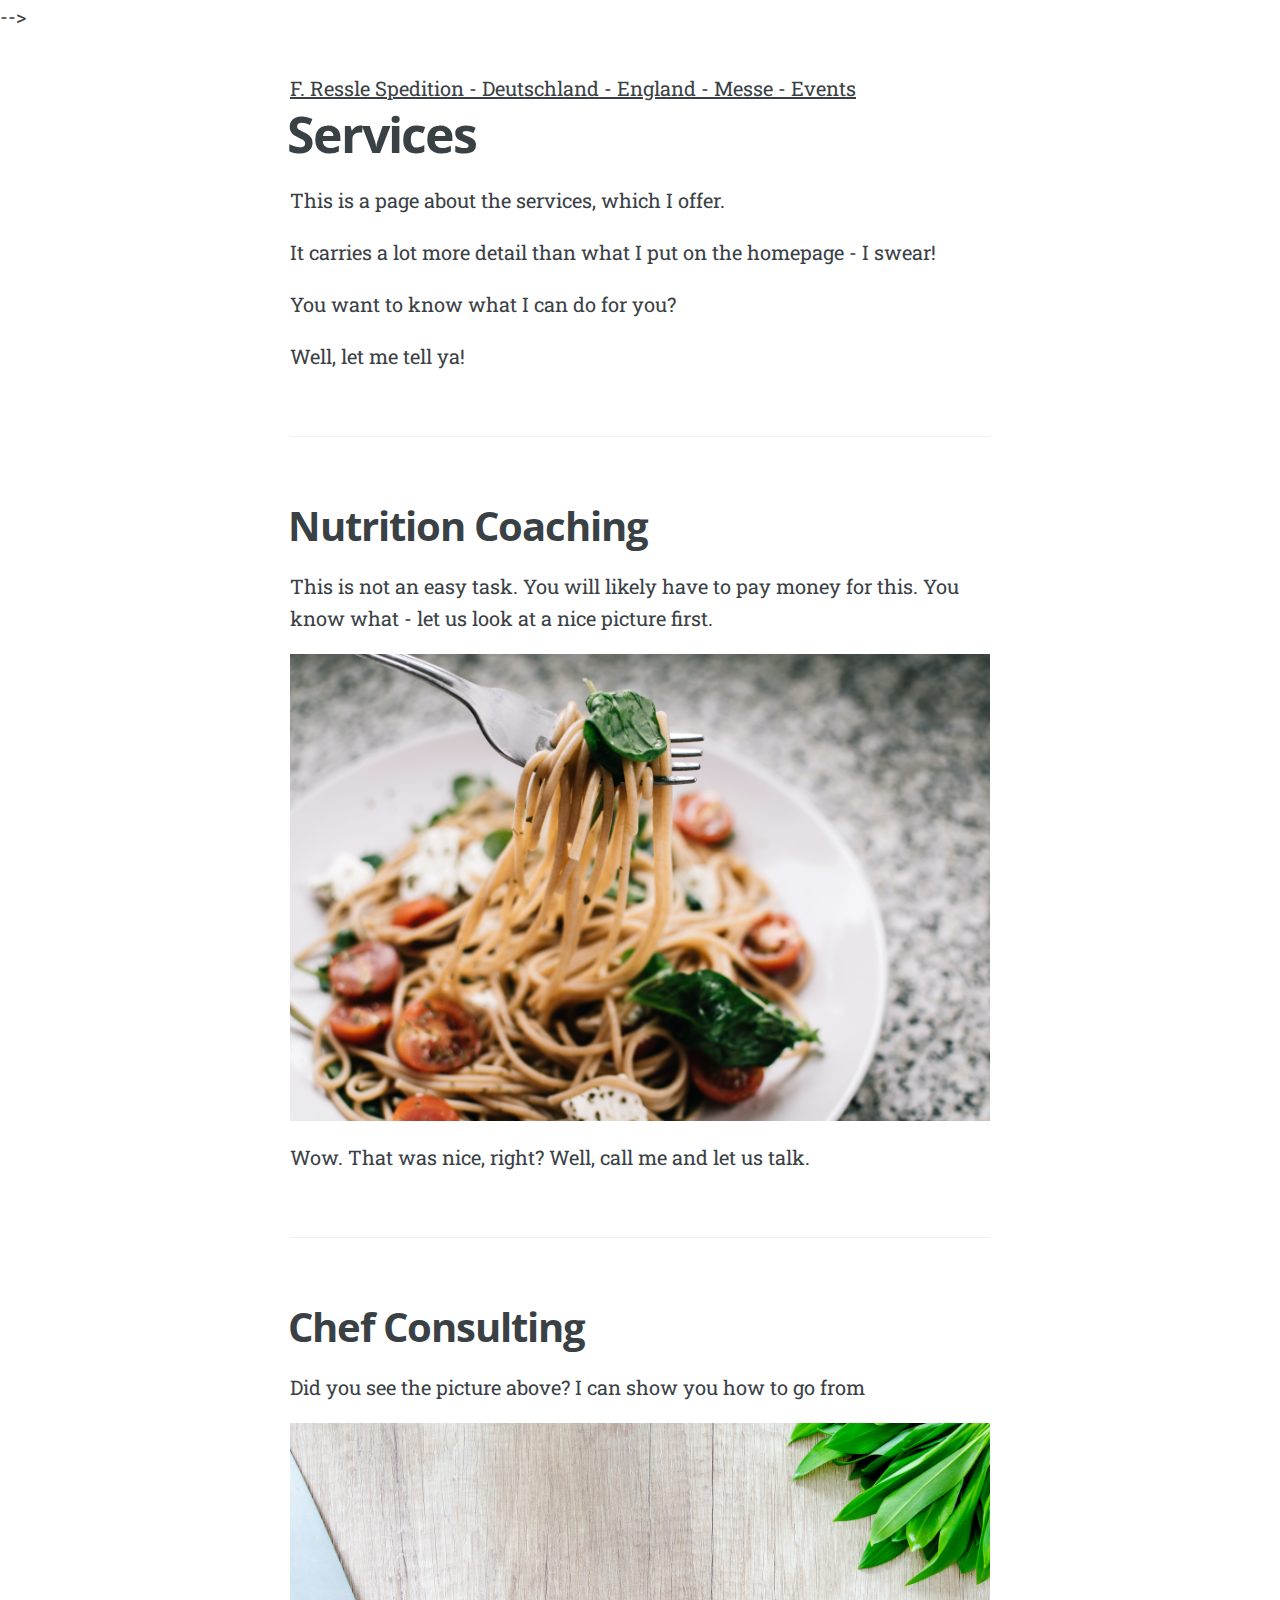
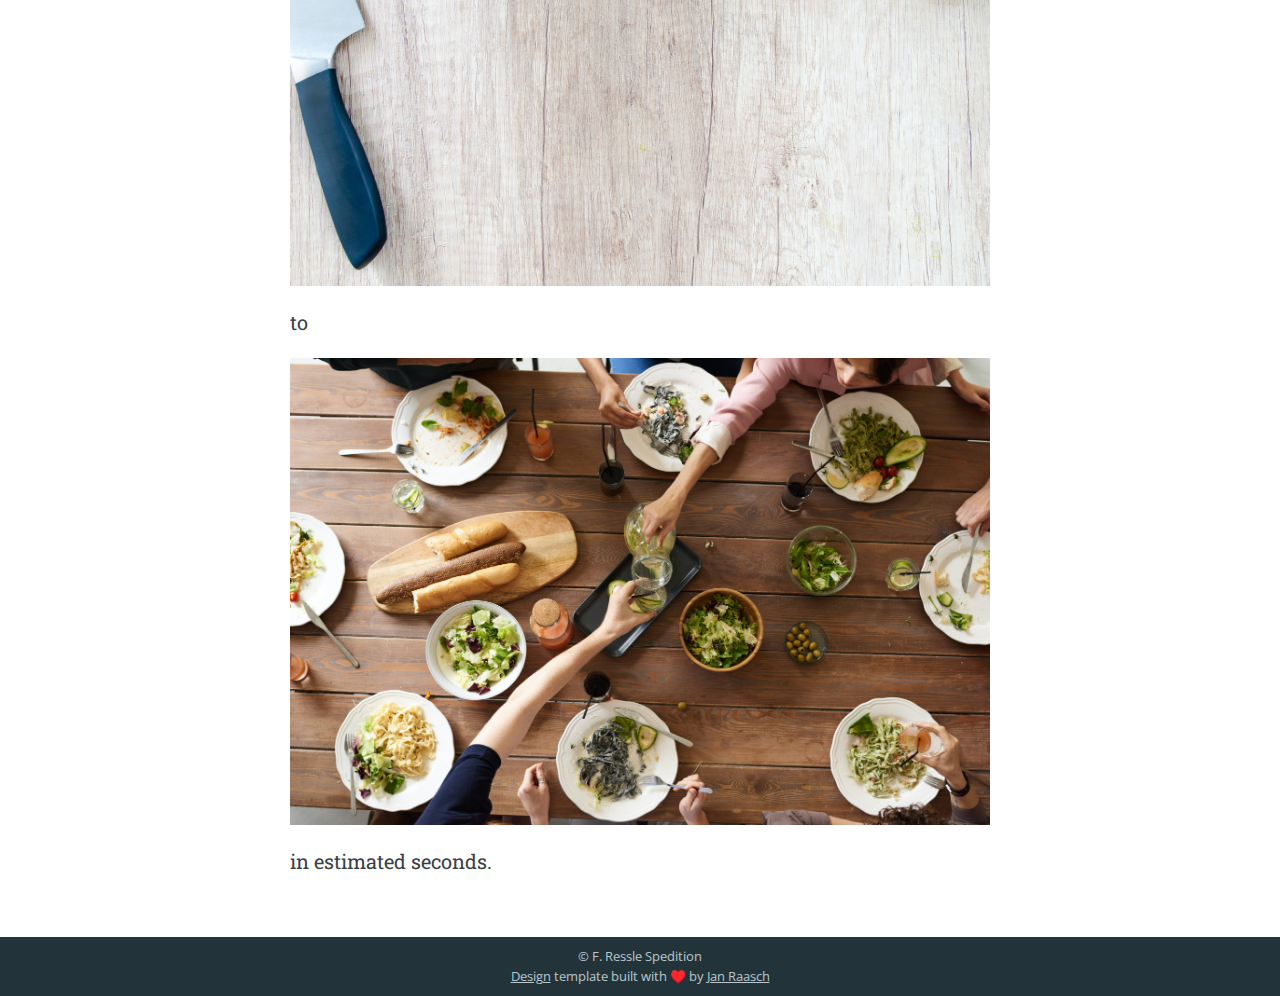
==== services/index.html @ 1ac17eff "Initial commit" ====
<!DOCTYPE html>
<html><meta http-equiv="Content-Type" content="text/html" charset="UTF-8" />
<meta http-equiv="X-UA-Compatible" content="IE=edge,chrome=1" />

<title>Services</title>


  <link rel="shortcut icon" href="https://usiedentop.github.io/images/favicon.png" type="image/png"
/>


  <meta name="description" content="Der Spediteur für alle Fälle"
/>

  <meta name="keywords" content="some, keywords, for, seo, you, know, google, duckduckgo, and, such"
/>
<meta name="referrer" content="no-referrer-when-downgrade" />

<meta name="HandheldFriendly" content="True" />
<meta name="MobileOptimized" content="320" />
<meta name="viewport" content="width=device-width, initial-scale=1.0" />

<link rel="stylesheet" href="https://usiedentop.github.io/css/screen.css" />
<link rel="stylesheet" href="https://usiedentop.github.io/css/fonts.css" type="text/css" />
<link
  rel="stylesheet"
  href="https://usiedentop.github.io/fork-awesome/css/fork-awesome.min.css"
  type="text/css"
/>

<meta property="og:title" content="Services" />
<meta property="og:description" content="This is a page about the services, which I offer.
It carries a lot more detail than what I put on the homepage - I swear!
You want to know what I can do for you?
Well, let me tell ya!
 Nutrition Coaching This is not an easy task. You will likely have to pay money for this. You know what - let us look at a nice picture first." />
<meta property="og:type" content="article" />
<meta property="og:url" content="https://usiedentop.github.io/services/" />
<meta property="og:image" content="https://usiedentop.github.io/images/cover-image.jpg"/>
<meta property="og:site_name" content="F. Ressle Spedition - Deutschland - England - Messe - Events" />

<meta name="twitter:card" content="summary_large_image"/>
<meta name="twitter:image" content="https://usiedentop.github.io/images/cover-image.jpg"/>

<meta name="twitter:title" content="Services"/>
<meta name="twitter:description" content="This is a page about the services, which I offer.
It carries a lot more detail than what I put on the homepage - I swear!
You want to know what I can do for you?
Well, let me tell ya!
 Nutrition Coaching This is not an easy task. You will likely have to pay money for this. You know what - let us look at a nice picture first."/>

<meta itemprop="name" content="Services">
<meta itemprop="description" content="This is a page about the services, which I offer.
It carries a lot more detail than what I put on the homepage - I swear!
You want to know what I can do for you?
Well, let me tell ya!
 Nutrition Coaching This is not an easy task. You will likely have to pay money for this. You know what - let us look at a nice picture first.">

<meta itemprop="wordCount" content="102">
<meta itemprop="image" content="https://usiedentop.github.io/images/cover-image.jpg"/>



<meta itemprop="keywords" content="" />






<style>
      
     a:hover {
         color: #b6b84c;
     }

      
     a.btn {
         color: white;
         background-color: #26396b;  
     }
     a.btn:hover {
         background-color: #f3972d;  
     }

      

     a.fn-item {
	 display: block;
	 cursor: pointer;
	 opacity: 0.7;
	 color: grey;
     }

     a.fn-item.active {
         color: white;  
     }
     a.fn-item:hover {
          color: #ced067;
     }

      
     .post-holder.odd {
         background: #26396b;  
          color: white;
     }
     .post-holder {
         background: #f3972d;  
     }
     body {
          color: #3A4145;
     }

      
     .site-footer {
          color: #BBC7CC;
          background-color: #22343A;
     }
</style> -->









<link
  rel="apple-touch-icon"
  sizes="180x180"
  href="https://usiedentop.github.io/images/apple-touch-icon.png"
/>
<link
  rel="icon"
  type="image/png"
  sizes="32x32"
  href="https://usiedentop.github.io/images/favicon-32x32.png"
/>
<link
  rel="icon"
  type="image/png"
  sizes="16x16"
  href="https://usiedentop.github.io/images/favicon-16x16.png"
/>
<body>
  <main class="content page-template page-" role="main">
    <article class="post page">
      <header class="post-header">
        <a id="blog-logo" href="/">
          F. Ressle Spedition - Deutschland - England - Messe - Events
        </a>
      </header>
      <h1 class="post-title">Services</h1>
      <section class="post-content">
        <p>This is a page about the services, which I offer.</p>
<p>It carries a lot more detail than what I put on the homepage - I swear!</p>
<p>You want to know what I can do for you?</p>
<p>Well, let me tell ya!</p>
<hr>
<h2 id="nutrition-coaching">Nutrition Coaching</h2>
<p>This is not an easy task. You will likely have to pay money for this. You know what - let us look at a nice picture first.</p>
<p><img src="../images/selective-focus-photography-of-pasta-with-tomato-and-basil-1279330.jpg" alt="Nice picture to make you pay me ;-)"></p>
<p>Wow. That was nice, right? Well, call me and let us talk.</p>
<hr>
<h2 id="chef-consulting">Chef Consulting</h2>
<p>Did you see the picture above? I can show you how to go from</p>
<p><img src="../images/board-bunch-cooking-food-349609.jpg" alt="Let us get started on a clean slate"></p>
<p>to</p>
<p><img src="../images/woman-pouring-juice-on-glass-3184192.jpg" alt="Let us get started on a clean slate"></p>
<p>in estimated seconds.</p>

      </section>
    </article>
  </main>
<footer class="site-footer">
  <div class="inner">
    
      <section class="copyright">© F. Ressle Spedition</section>


    <section></section>
    
      <section>
        <a href="https://themes.gohugo.io/hugo-scroll/">Design</a> template
        built with ♥️ by
        <a href="https://www.janraasch.com" title="Jan Raasch">Jan Raasch</a>
      </section>

  </div>
</footer>

    <script type="text/javascript" src='https://usiedentop.github.io/js/jquery-3.6.0.min.js'></script>

    
    <script type="text/javascript" src='https://usiedentop.github.io/js/icons.js'></script>
    <script type="text/javascript" src='https://usiedentop.github.io/js/index.js'></script>
    
</body>
</html>
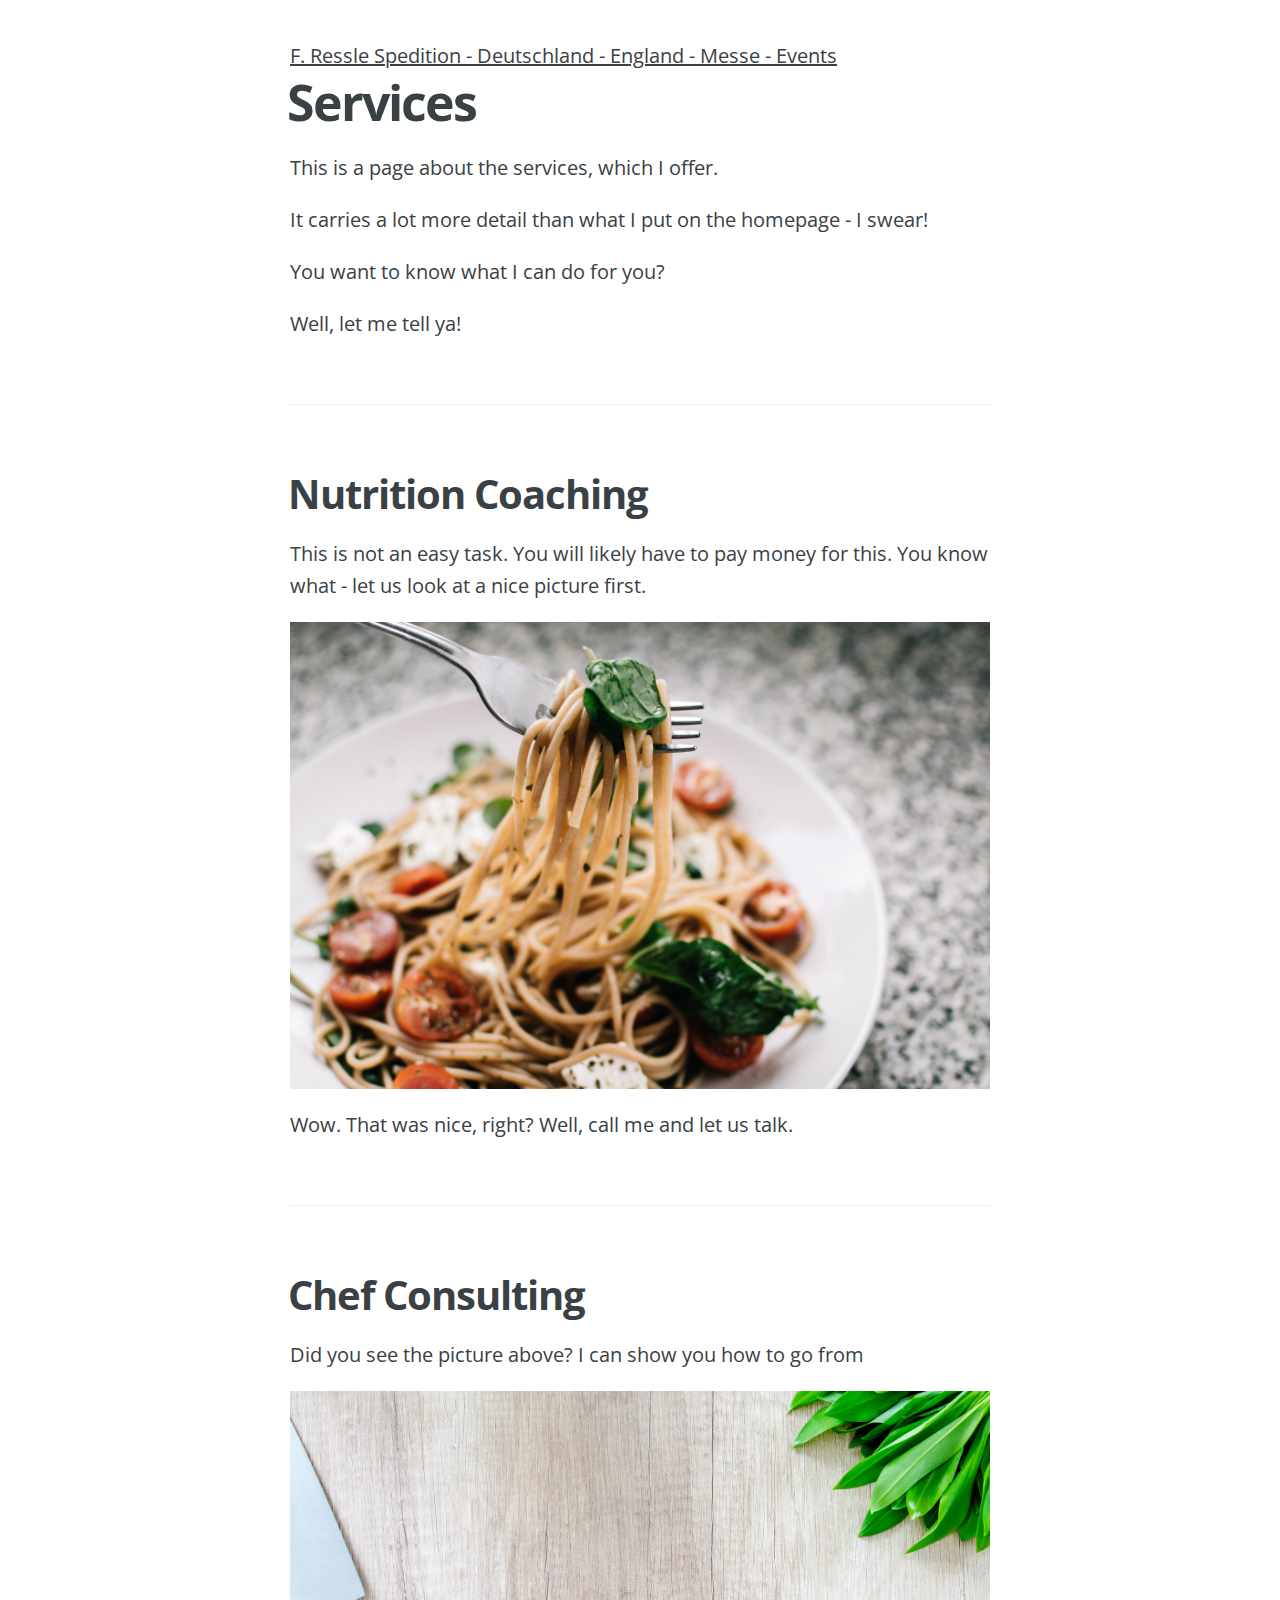
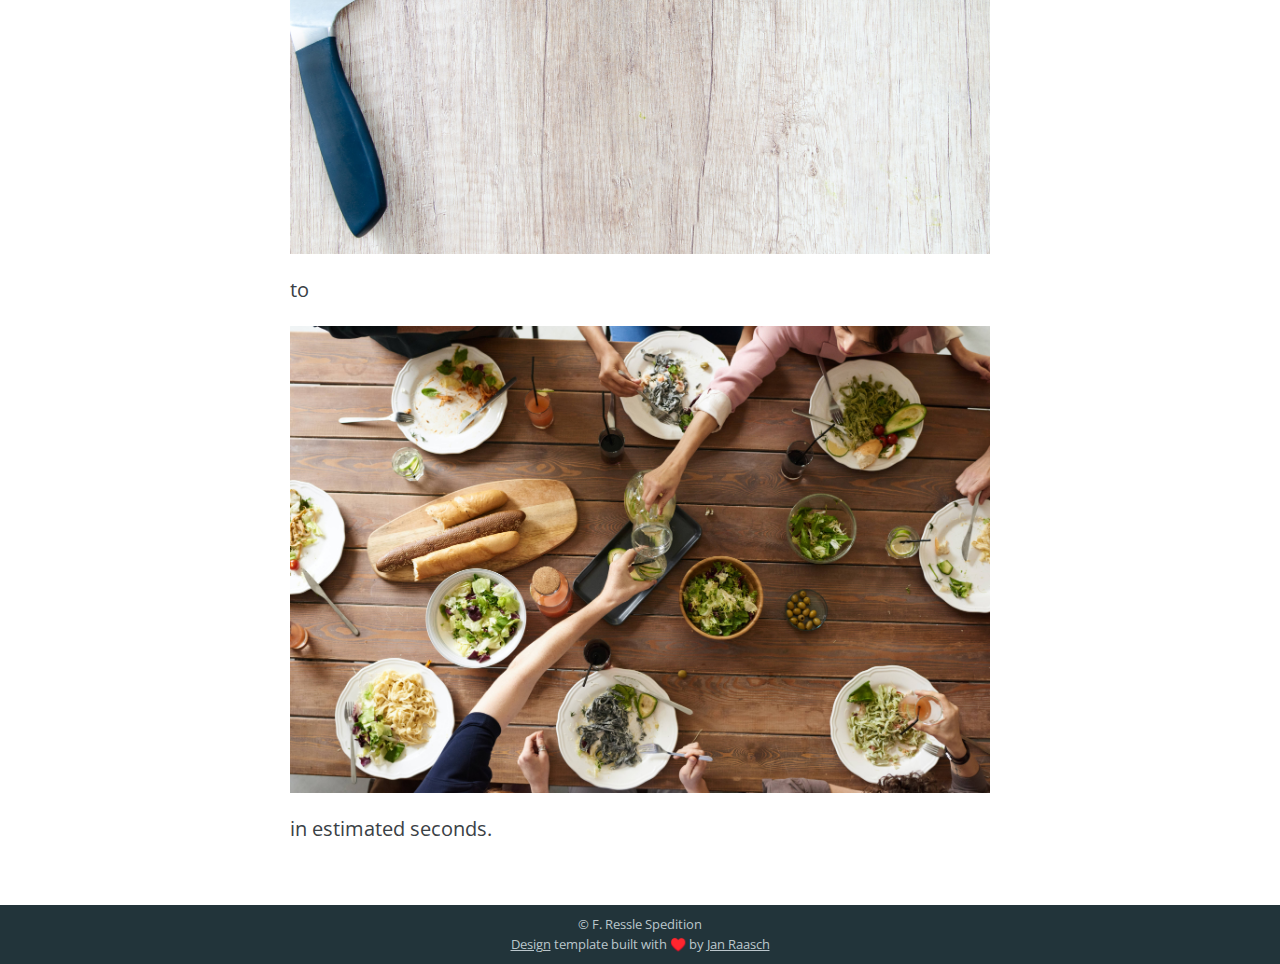
==== commit 7ebd07b8: "Icons geändert, mit Schriftarten experimentiert" ====
--- a/services/index.html
+++ b/services/index.html
@@ -5,7 +5,7 @@
 <title>Services</title>
 
 
-  <link rel="shortcut icon" href="https://usiedentop.github.io/images/favicon.png" type="image/png"
+  <link rel="shortcut icon" href="https://usiedentop.github.io/images/fr-icon-180x180.png" type="image/png"
 />
 
 
@@ -116,7 +116,7 @@
           color: #BBC7CC;
           background-color: #22343A;
      }
-</style> -->
+</style>
 
 
 
@@ -129,19 +129,21 @@
 <link
   rel="apple-touch-icon"
   sizes="180x180"
-  href="https://usiedentop.github.io/images/apple-touch-icon.png"
-/>
+  href="https://usiedentop.github.io/images/fr-icon-180x180.png"
+/>
+
 <link
   rel="icon"
   type="image/png"
   sizes="32x32"
-  href="https://usiedentop.github.io/images/favicon-32x32.png"
-/>
+  href="https://usiedentop.github.io/images/fr-icon-32x32.png"
+/>
+
 <link
   rel="icon"
   type="image/png"
   sizes="16x16"
-  href="https://usiedentop.github.io/images/favicon-16x16.png"
+  href="https://usiedentop.github.io/images/fr-icon-16x16.png"
 />
 <body>
   <main class="content page-template page-" role="main">
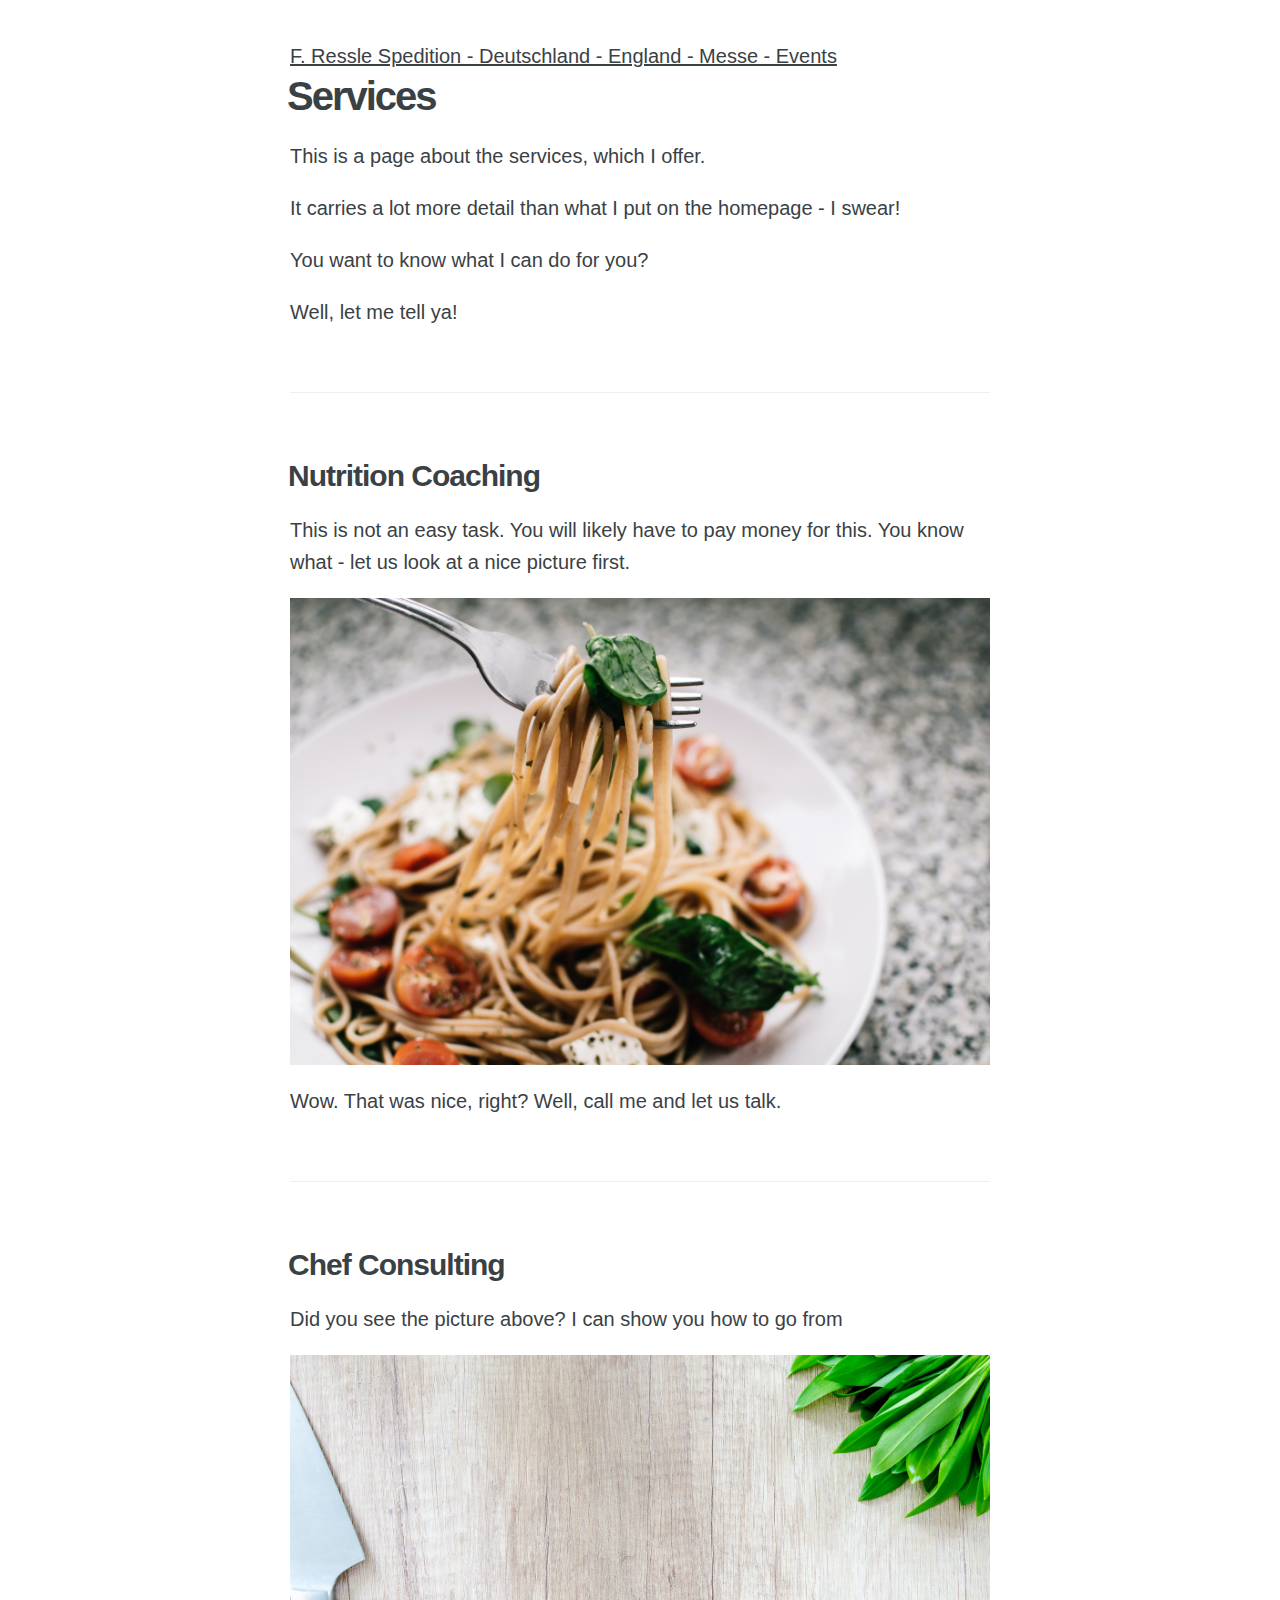
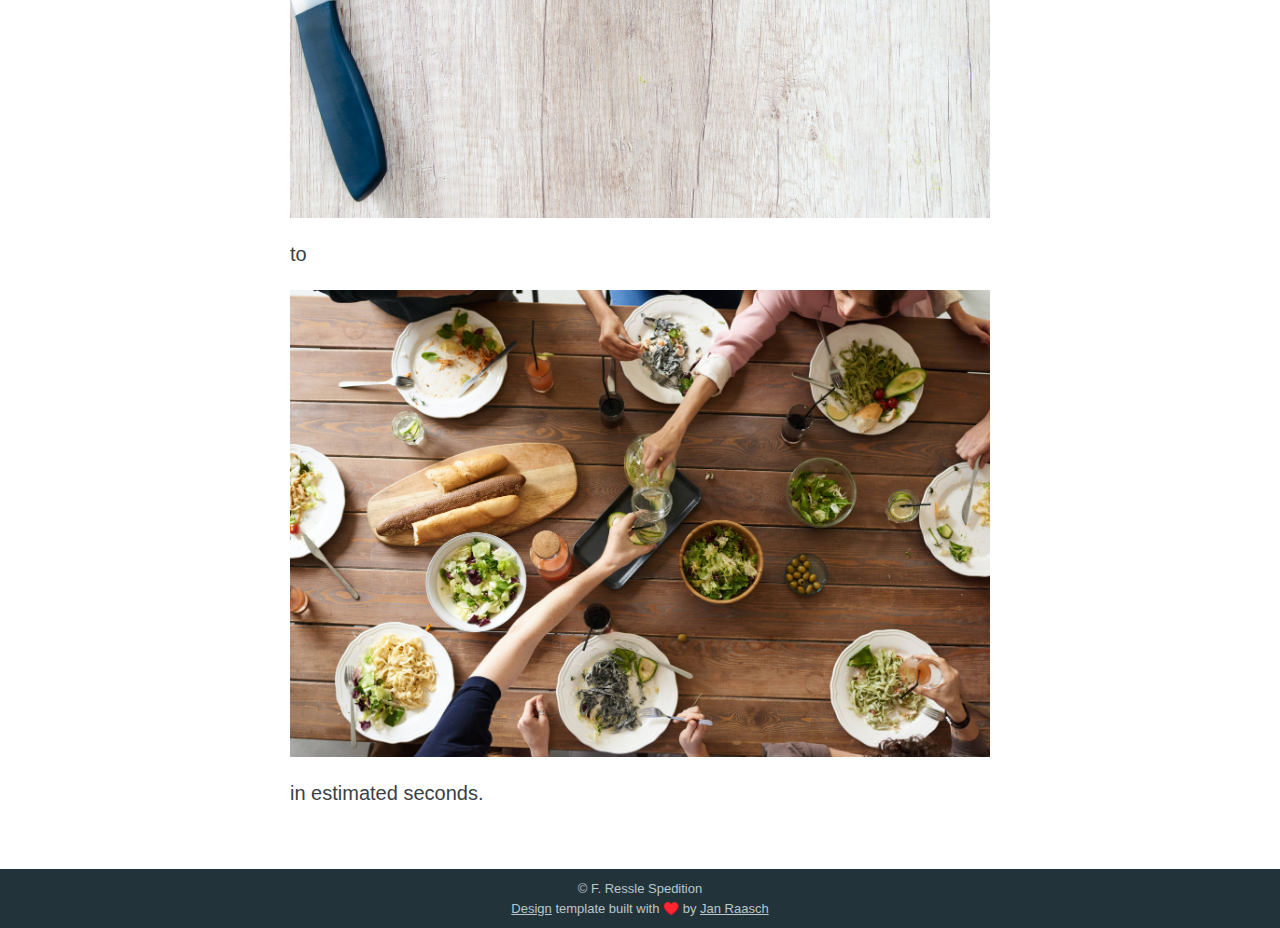
==== commit e67334c7: "Willkommens- und Service- Text geändert" ====
--- a/services/index.html
+++ b/services/index.html
@@ -36,11 +36,11 @@
  Nutrition Coaching This is not an easy task. You will likely have to pay money for this. You know what - let us look at a nice picture first." />
 <meta property="og:type" content="article" />
 <meta property="og:url" content="https://usiedentop.github.io/services/" />
-<meta property="og:image" content="https://usiedentop.github.io/images/cover-image.jpg"/>
+<meta property="og:image" content="https://usiedentop.github.io/images/cover-image-01.jpg"/>
 <meta property="og:site_name" content="F. Ressle Spedition - Deutschland - England - Messe - Events" />
 
 <meta name="twitter:card" content="summary_large_image"/>
-<meta name="twitter:image" content="https://usiedentop.github.io/images/cover-image.jpg"/>
+<meta name="twitter:image" content="https://usiedentop.github.io/images/cover-image-01.jpg"/>
 
 <meta name="twitter:title" content="Services"/>
 <meta name="twitter:description" content="This is a page about the services, which I offer.
@@ -57,7 +57,7 @@
  Nutrition Coaching This is not an easy task. You will likely have to pay money for this. You know what - let us look at a nice picture first.">
 
 <meta itemprop="wordCount" content="102">
-<meta itemprop="image" content="https://usiedentop.github.io/images/cover-image.jpg"/>
+<meta itemprop="image" content="https://usiedentop.github.io/images/cover-image-01.jpg"/>
 
 
 
@@ -71,7 +71,8 @@
 <style>
       
      a:hover {
-         color: #b6b84c;
+          
+	 color: inherit;
      }
 
       
@@ -80,7 +81,7 @@
          background-color: #26396b;  
      }
      a.btn:hover {
-         background-color: #f3972d;  
+         background-color: #f3972d;   
      }
 
       
@@ -89,14 +90,14 @@
 	 display: block;
 	 cursor: pointer;
 	 opacity: 0.7;
-	 color: grey;
+	 color: white;  
      }
 
      a.fn-item.active {
          color: white;  
      }
      a.fn-item:hover {
-          color: #ced067;
+         color: #454545;    
      }
 
       
